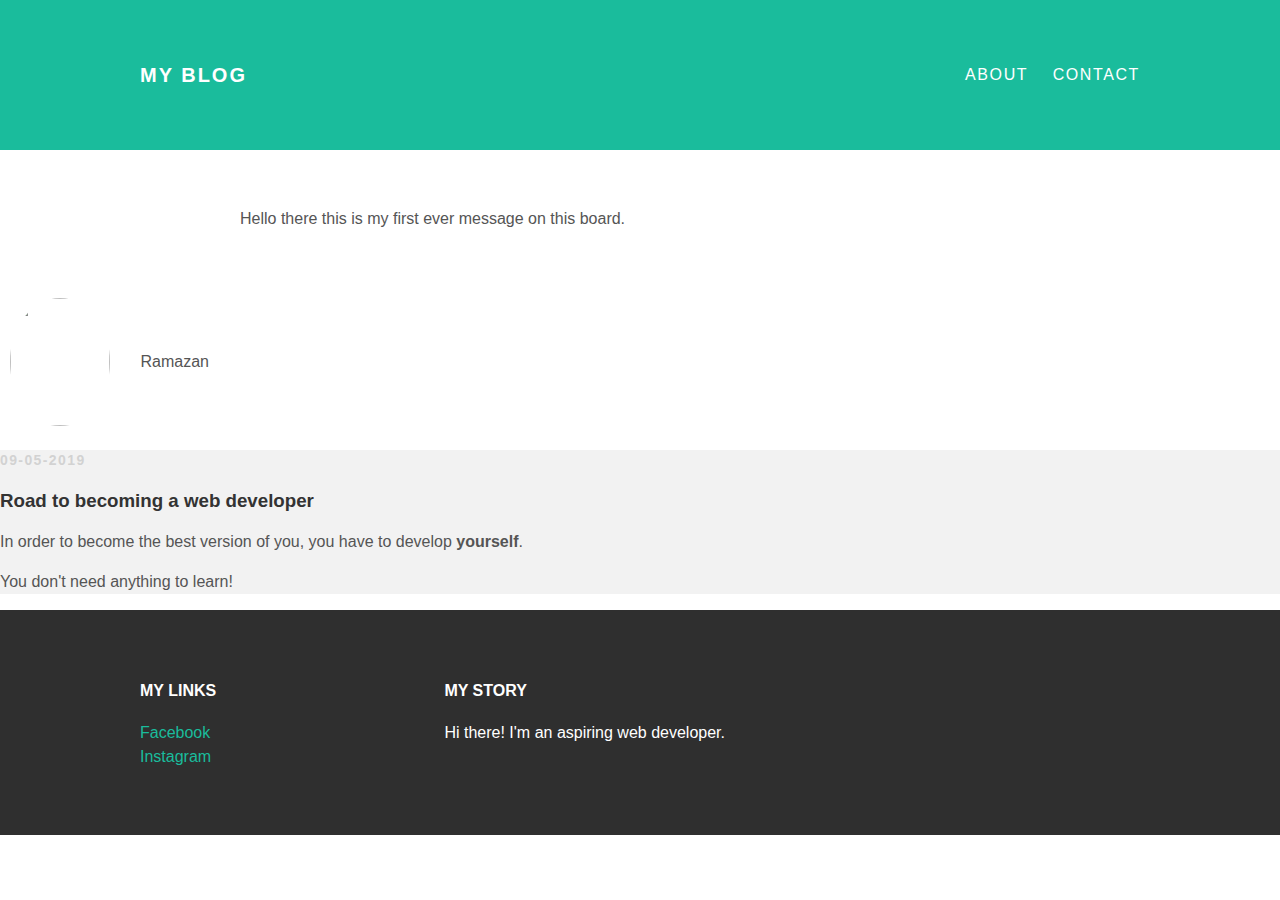
==== index.html @ 9b5778c8 "Add files via upload" ====
<!doctype html>
<html>
<head>
  <title> My Blog</title>
  <link rel="stylesheet" type="text/css" href="styles.css">
</head>
<body>
  <div id="header">
  <div class="container">
    <a id="header-title" href="index.html">My Blog</a>
    <ul id="header-nav">
      <li><a href="about.html">About</a></li>
      <li><a href="mailto:r.altintas_@hotmail.com">Contact</a></li>
    </ul>
   </div>
  </div>
  <div id="content">
  <div class="post-container">
    <div class="post"> Hello there this is my first ever
      message on this board. </div>
    </div>
    </div>
      <div class="post-author">
        <img src="Ramazan.png">
        <span>Ramazan</span>
        </div>
        <div class="post-container">
        <p class="post-date">09-05-2019</p>
        <h3 class="post-title">Road to becoming a web developer</h3>
        <div class="post-container">
          <p>In order to become the best version of you, you have to develop <strong>yourself</strong>.</p>
          <p>You don't need anything to learn!</p>
        </div>
          </div>
      </div>
  <div id="footer">
  <div class="container">
    <div class="column">
      <h4>My Links</h4>
      <p>
        <a href="https://facebook.com/ramazan.altintas.73">Facebook</a><br>
        <a href="https://instagram.com/rrrambo__/">Instagram</a>
        </p>
   </div>
   <div class="column">
     <h4>My Story</h4>
     <p>Hi there! I'm an aspiring web developer.</p>
     </div>
     </div>
  </div>
</body>
</html>
---- styles.css ----
@import url(http://fonts.googleapis.com
  /css?family=Montserrat:400,700);

body {
  color: #555;
  margin: 0;

  font-family: 'Montserrat', sans-serif;
}

#header {
  background-color: #1abc9c;
  height: 150px;
  line-height: 150px;
}

#header-title {
  display: block;
  float: left;

  font-size: 20px;
  font-weight: bold;
}

#header-nav {
  display: block;
  float: right;
  margin-top: 0;
}

#header-nav li {
  display: inline;
  padding-left: 20px;
}

.container {
  max-width: 1000px;
  margin: 0 auto;
}

#header a {
  color: white;
  text-decoration: none;

  text-transform: uppercase;
  letter-spacing: 0.1em;
}

#header a:hover {
  color: #222;
}

#footer {
  background-color: #2f2f2f;
  padding: 50px 0;
}
.column {
  min-width: 300px;
  display: inline-block;
  vertical-align: top;
}

#footer h4 {
  color: white;
  text-transform: uppercase;
  letter-spacing: 0,1em;
}

#footer p {
  color: white;
}

.about {
  text-align: center;
}

.index {
  text-align: left;
}

.post-author img,
.about-author img {
  border-radius: 50%;
  }

a {
  color: #1abc9c;
  text-decoration: none;
}
a:hover {
  color: #F6A623;
}

.post, .about {
  max-width: 800px;
  margin: 0 auto;
  padding: 60px 0;
}

.post-author img {
  width: 100px;
  height: 128px;
  vertical-align: middle;
}

.post-author span {
  margin-left: 16px;
}

.post-date {
  color: #D2D2D2;

  font-size: 14px;
  font-weight: bold;

  text-transform: uppercase;
  letter-spacing: 0.1em;
}

.about-author img {
  width: 100px;
  height: 128px;
  vertical-align: middle;
}

.about-author span {
  margin-left: 16px;
}

.about-date {
  color: #D2D2D2;

  font-size: 14px;
  font-weight: bold;

  text-transform: uppercase;
  letter-spacing: 0.1em;
}

h1, h2, h3, h4 {
  color: #333;
}

p {
  line-height: 1.5;
}

.post-container:nth-child(even) {
  background-color: #f2f2f2;
}

span {
  vertical-align: middle;
}

img {
  float: center;
  margin: 10px;
}
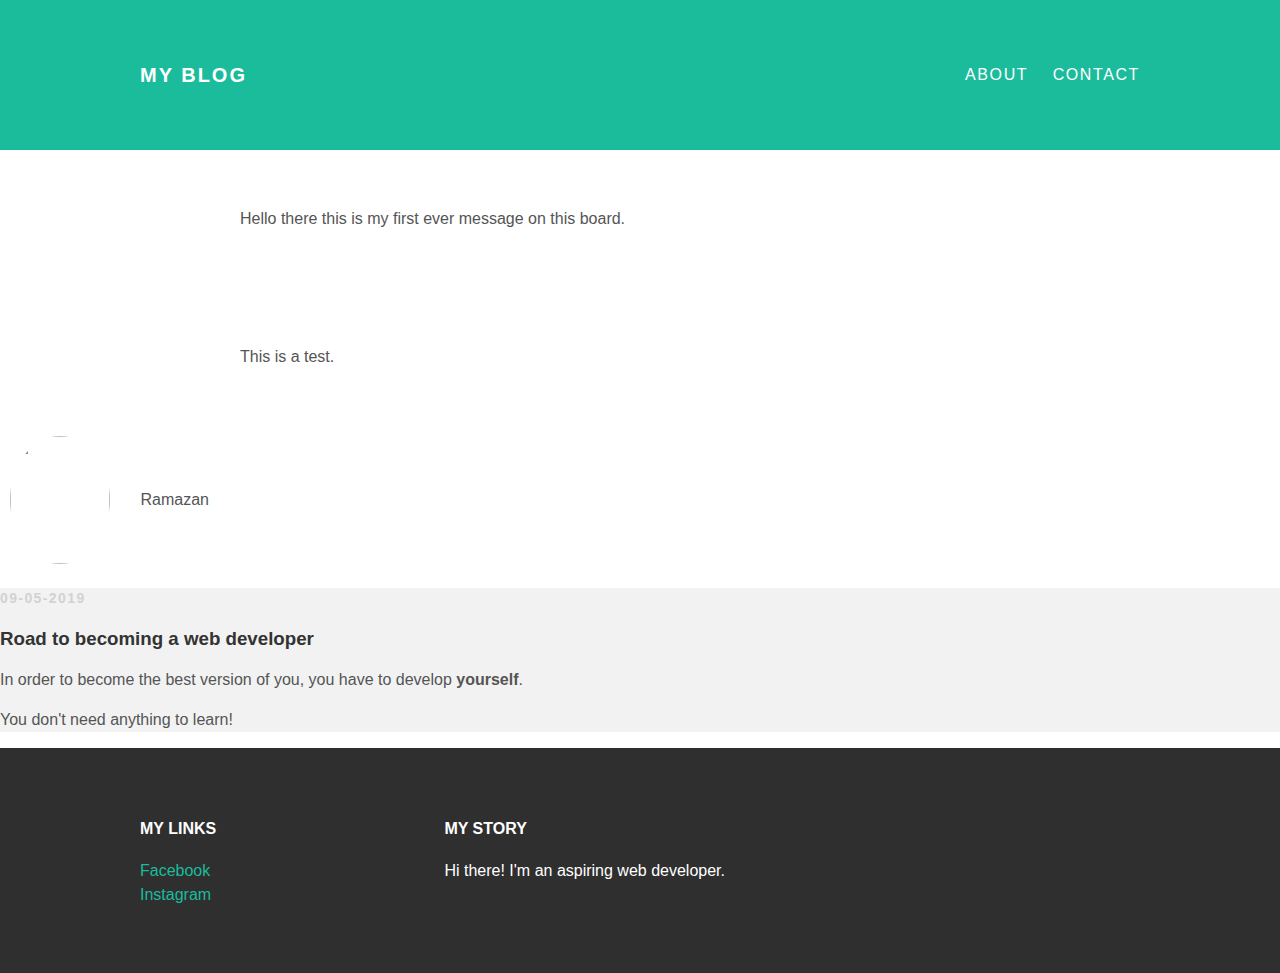
==== commit a041ea82: "Update index.html" ====
--- a/index.html
+++ b/index.html
@@ -18,6 +18,9 @@
   <div class="post-container">
     <div class="post"> Hello there this is my first ever
       message on this board. </div>
+    <div id="content">
+  <div class="post-container">
+    <div class="post"> This is a test. </div>
     </div>
     </div>
       <div class="post-author">
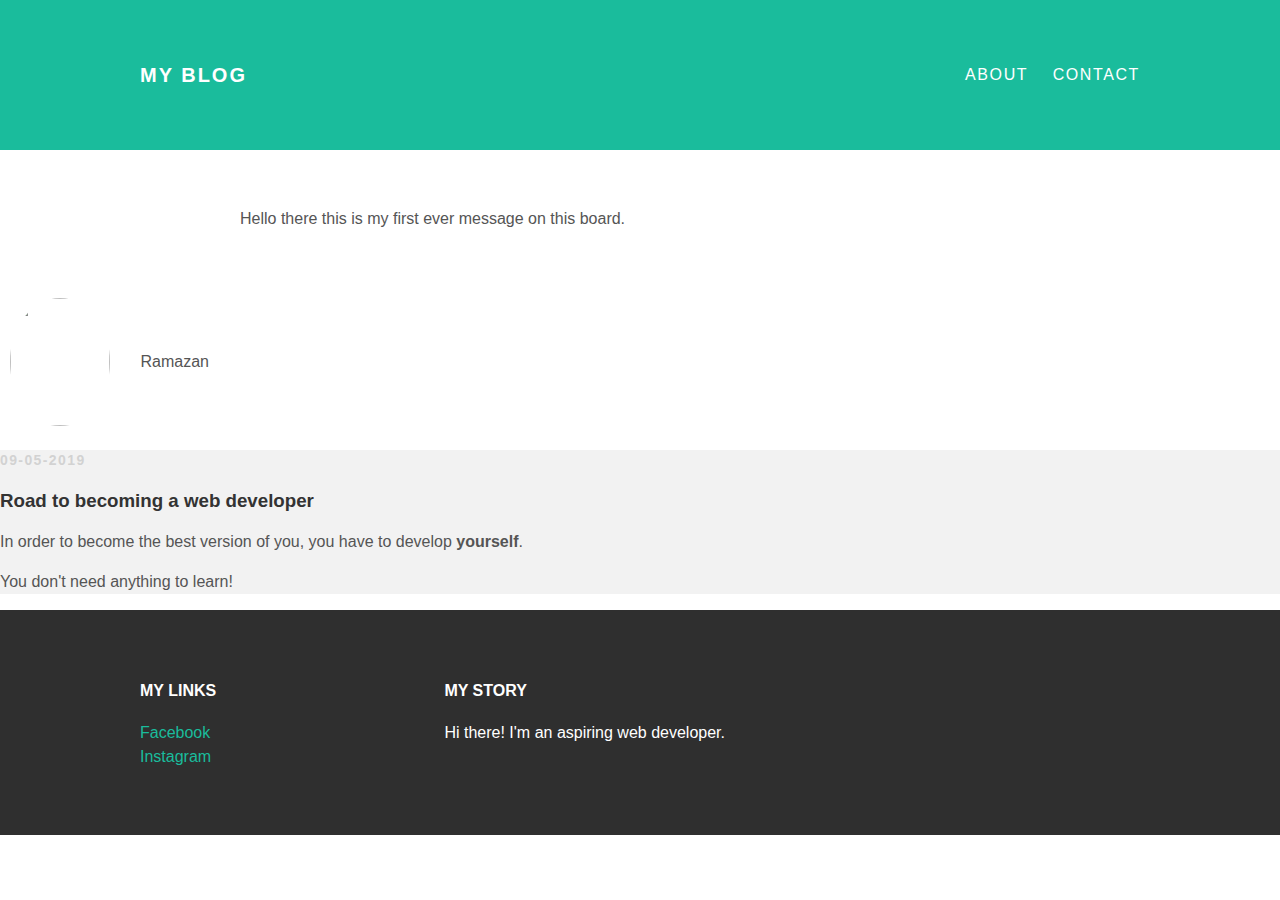
==== commit c1edc4f9: "Update index.html" ====
--- a/index.html
+++ b/index.html
@@ -18,9 +18,6 @@
   <div class="post-container">
     <div class="post"> Hello there this is my first ever
       message on this board. </div>
-    <div id="content">
-  <div class="post-container">
-    <div class="post"> This is a test. </div>
     </div>
     </div>
       <div class="post-author">
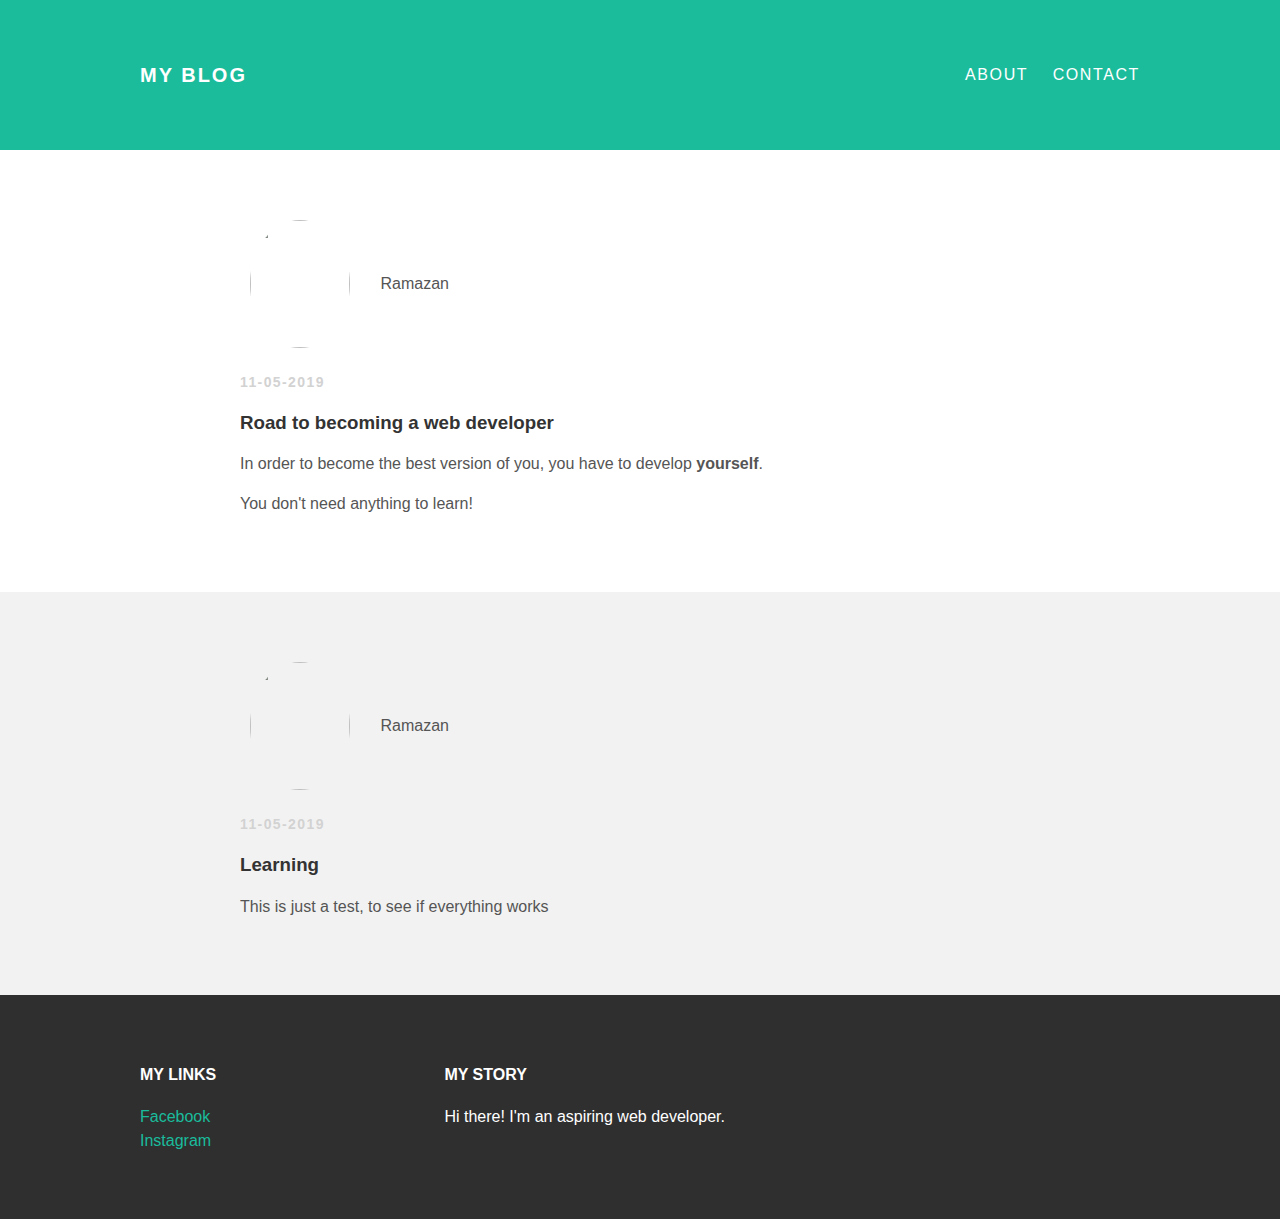
==== commit fd0f1432: "Update index.html" ====
--- a/index.html
+++ b/index.html
@@ -15,24 +15,26 @@
    </div>
   </div>
   <div id="content">
-  <div class="post-container">
-    <div class="post"> Hello there this is my first ever
-      message on this board. </div>
+    <div class="post-container">
+    <div class="post"> <div class="post-author">
+    <img src=Ramazan.png>
+    <span> Ramazan </span>
     </div>
-    </div>
-      <div class="post-author">
-        <img src="Ramazan.png">
-        <span>Ramazan</span>
-        </div>
-        <div class="post-container">
-        <p class="post-date">09-05-2019</p>
-        <h3 class="post-title">Road to becoming a web developer</h3>
-        <div class="post-container">
-          <p>In order to become the best version of you, you have to develop <strong>yourself</strong>.</p>
-          <p>You don't need anything to learn!</p>
-        </div>
-          </div>
-      </div>
+      <p class="post-date">11-05-2019</p>
+      <h3> Road to becoming a web developer</h3>
+      <p>In order to become the best version of you, you have to develop <strong>yourself</strong>.</p>
+      <p>You don't need anything to learn!</p></div>
+</div>
+<div class=post-container>
+  <div class=post> <div class="post-author">
+  <img src=Ramazan.png>
+  <span> Ramazan </span>
+  </div>
+    <p class="post-date">11-05-2019</p>
+    <h3>Learning</h3>
+    <p>This is just a test, to see if everything works</p></div>
+</div>
+</div>
   <div id="footer">
   <div class="container">
     <div class="column">
